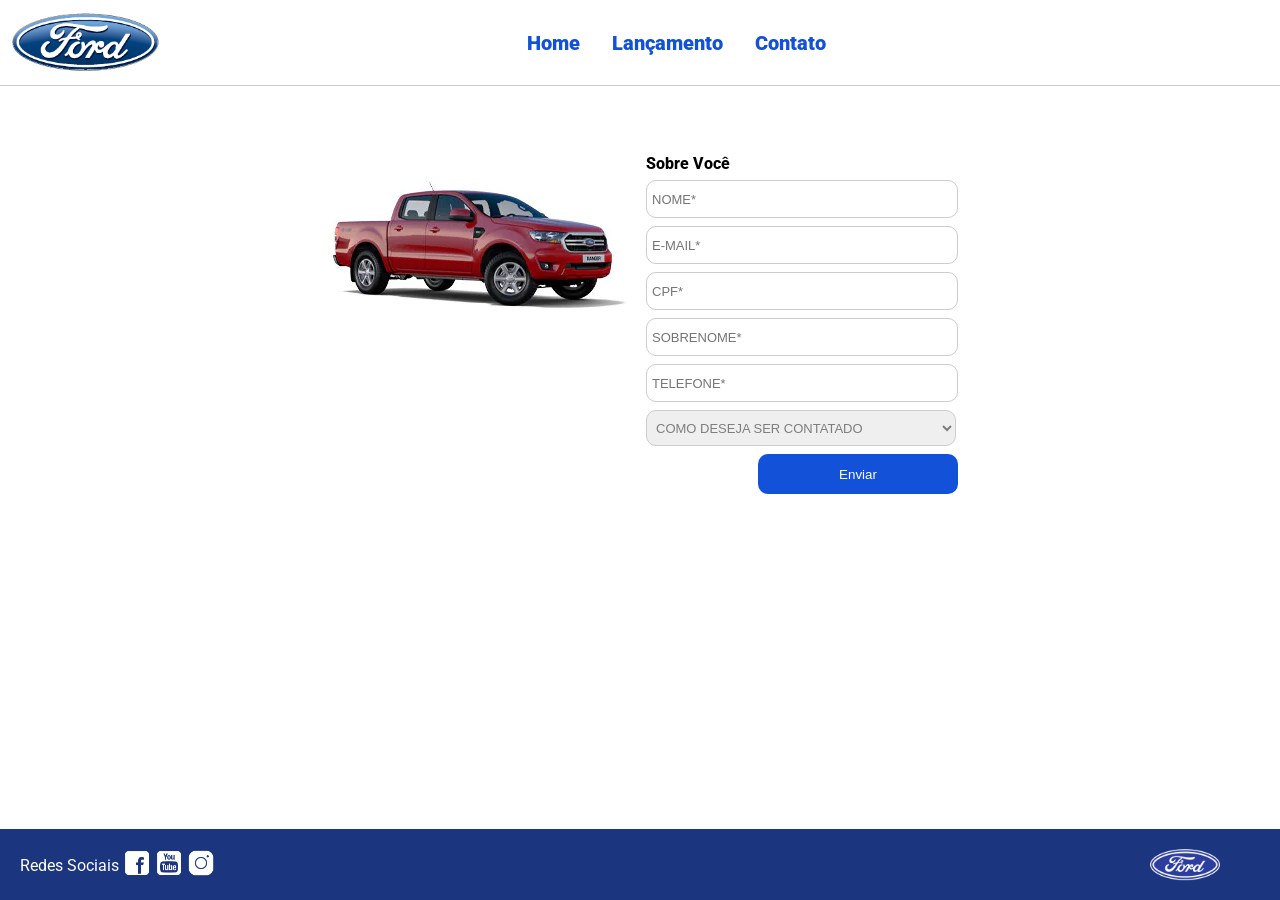
==== contato.html @ b877178f "subindo arquivos" ====
<!DOCTYPE html>
<html lang="pt-br">
<head>
    <meta charset="UTF-8">
    <meta http-equiv="X-UA-Compatible" content="IE=edge">
    <meta name="viewport" content="width=device-width, initial-scale=1.0">
    <title>Ford</title>    
    <link href="css/reset.css" rel="stylesheet">
    <link href="css/style.css" rel="stylesheet">
    <link href="css/form.css" rel="stylesheet">
    <script src="js/form.js"></script>
</head>
<body>
    <header>       
        <div>
            <img src="img/logo-ford-256.png" width="150" class="logo" />
        </div>
        <nav>
            <ul>
                <li>
                    <a href="index.html">Home</a>
                </li>
                <li>
                    <a href="lancamento.html">Lançamento</a>
                </li>
                <li>
                    <a href="contato.html">Contato</a>
                </li>
            </ul>
        </nav>

    </header>
    <main>
        <div class="forms">
            <div>
                <img src="img/xls 2.2 diesel.jpg">
            </div>
            <div>
                <h2 class="titulo">Sobre Você</h2>
            <form onsubmit="Post(this);">
                <input type="text" name="nome" placeholder="NOME*" class="fordform" required>
                <input type="text" name="email" placeholder="E-MAIL*" class="fordform" required>
                <input type="text" name="cpf" placeholder="CPF*" class="fordform" required>
                <input type="text" name="sobrenome" placeholder="SOBRENOME*" class="fordform" required>
                <input type="text" name="telefone" placeholder="TELEFONE*" class="fordform" required>
                <select name="contato" class="fordform" required>
                    <option selected>COMO DESEJA SER CONTATADO</option>
                    <option>TELEFONE</option>
                    <option>E-MAIL</option>
                </select>
            <button type="submit">Enviar</button>
            </form>
            </div>
        </div>
    </main>
    <footer>
        <nav id="social">
            <ul>
                <li><span class="redesociais">Redes Sociais</span></li>
                <li><a href="#" title="Facebook"><img src="img/facebook-50.png"></a></li>
                <li><a href="#" title="YouTube"><img src="img/youtube-squared-50.png"></a></li>
                <li><a href="#" title="Instagram"><img src="img/instagram-logo-50.png"></a></li>
            </ul>
        </nav>
        <div>
           <img src="img/ford-96.png" width="70"  />
        </div>
    </footer>    
</body>
</html>
---- css/style.css ----
@import url('https://fonts.googleapis.com/css2?family=Roboto:wght@300&display=swap');

body {
    background: #FFFFFF;
    height: 100%;
    font-family: 'Roboto', sans-serif;
}

html {
    height: 100%;
}

div#carousel {
    height: 46vh;
    width: 100%;
     max-height: 628px;
    -webkit-transition: all .3s ease-in-out;
    -moz-transition: all .3s ease-in-out;
    transition: all .3s ease-in-out;
}

div#carousel-title a {
    text-decoration: none;
}

div#carousel-title  {
    display: block;
    text-align: center;
    margin-top: 10px;
    margin-bottom: 10px;
    font-weight: bold;
}

header ul {
    text-align: center;
    margin-left: auto;
    margin-right: auto;
    display: block;
}

ul {
	display: inline-block;
}

header {
    background: #FFFFFF;
    border-bottom: 1px solid #ccc;
    margin-bottom: 10px;
    padding: 10px;
}

header div {
    display: inline;
    vertical-align: middle;
}

header nav {
    display: inline-block;
    vertical-align: middle;
    width: 80vw;
}

header nav a {
    color: #1351d8;
    font-size: 20px;
    text-decoration: none;
    font-weight: 900;
    margin-left: 14px;
    margin-right: 14px;
}

header nav a:hover {
    color: #1b357e;
    text-decoration: none;
    font-weight: 900;
}

nav li {
    display: inline;
    list-style: none;
}

main {
    min-height: calc(100% - 167px);
}

nav#social {
    display: inline;
    width: 80%;
}

nav#social ul img {
    width: 28px;
}

span.redesociais {
    color: #ffffff;
    vertical-align: super;
}

footer {
    background: #1B357E;
    padding: 20px;
}

footer div {
    display: inline;
    float: right;
    margin-right: 40px;
}

button:hover {
    background: #1b357e;
}
button {
    background: #1351d8;
    color: #fff;
    border: 0px;
    border-radius: 10px;
}
---- css/form.css ----
.fordform {
    display: block;
    width: 300px;
    border: 1px solid #cccccc;
    border-radius: 10px;
    height: 26px;
    margin: 8px;
    font-size: 13px;
    padding: 5px;
}

select.fordform {
    width: 310px;
    height: 36px;
    color: #807d7d;
}

input:focus-visible {
    outline: none;
}

select:focus-visible {
    outline: none;
}

main div {
    display: inline-block;
    vertical-align: top;
    text-align: left;
    padding-top: 30px;
    padding-bottom: 30px;
}

.forms {
    display: block;
    text-align: center;
}

h2 {
    text-align: left;
    font-weight: 800;
}


button {
    width: 200px;
    height: 40px;
    margin-right: 8px;
    float: right;
}

.titulo {
    margin-left: 8px;
}
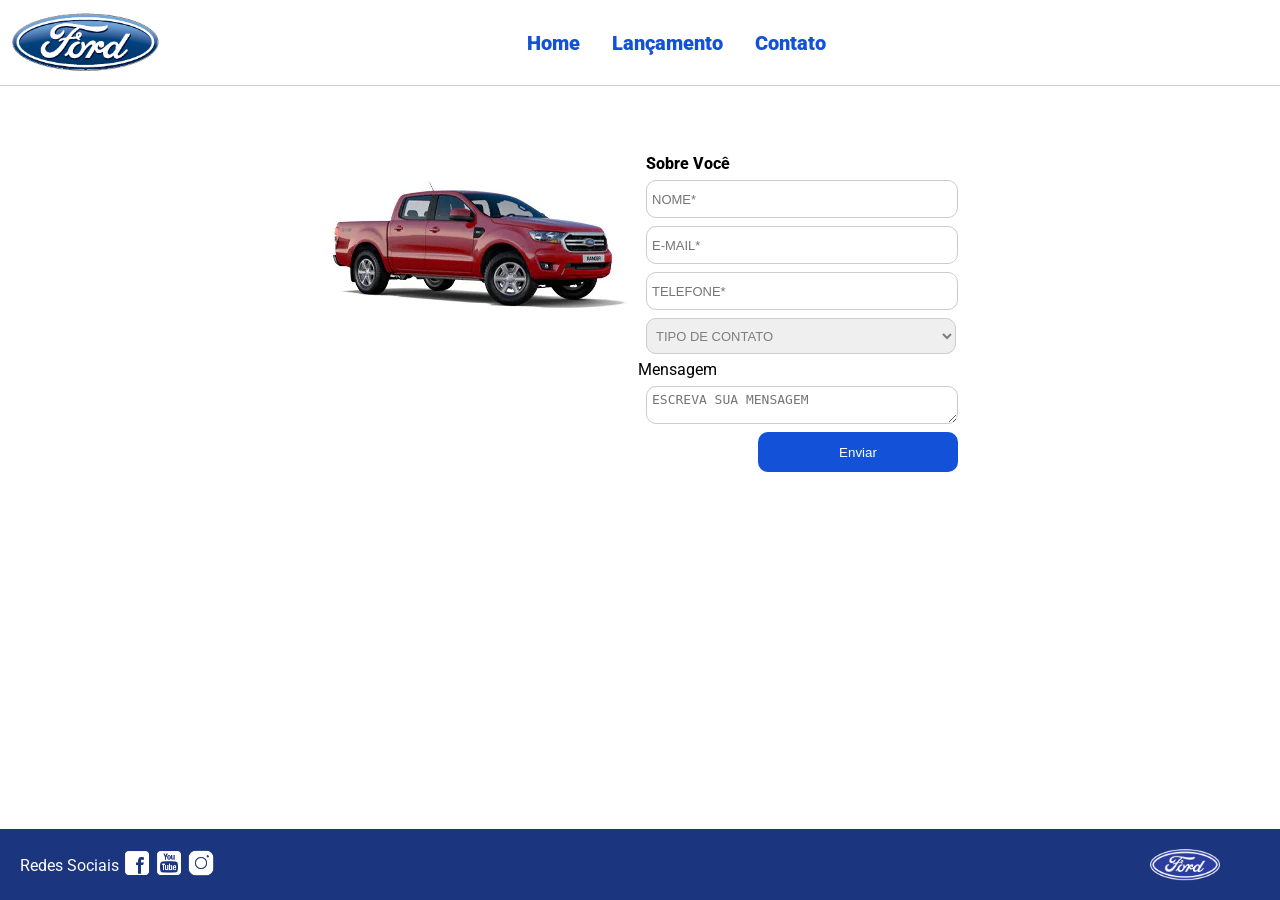
==== commit 526cff29: "Speint finalizada" ====
--- a/contato.html
+++ b/contato.html
@@ -37,20 +37,26 @@
             </div>
             <div>
                 <h2 class="titulo">Sobre Você</h2>
-            <form onsubmit="Post(this);">
-                <input type="text" name="nome" placeholder="NOME*" class="fordform" required>
-                <input type="text" name="email" placeholder="E-MAIL*" class="fordform" required>
-                <input type="text" name="cpf" placeholder="CPF*" class="fordform" required>
-                <input type="text" name="sobrenome" placeholder="SOBRENOME*" class="fordform" required>
-                <input type="text" name="telefone" placeholder="TELEFONE*" class="fordform" required>
-                <select name="contato" class="fordform" required>
-                    <option selected>COMO DESEJA SER CONTATADO</option>
-                    <option>TELEFONE</option>
-                    <option>E-MAIL</option>
-                </select>
-            <button type="submit">Enviar</button>
+            <form onsubmit="Post(this); return false;">
+            <input type="text" name="nome" placeholder="NOME*" class="fordform" required>
+    
+            <input type="email" name="email" placeholder="E-MAIL*" class="fordform" required>
+    
+            <input type="tel" name="telefone" placeholder="TELEFONE*" class="fordform" required>
+    
+        <select name="contato" class="fordform" required>
+            <option value="" disabled selected>TIPO DE CONTATO</option>
+            <option value="elogio">ELOGIO</option>
+            <option value="reclamcao">RECLAMAÇÃO</option>
+            <option value="solicitacao">SOLICITAÇÃO</option>
+
+        </select>
+    
+    <label for="mensagem">Mensagem</label>
+    <textarea name="mensagem" id="mensagem" placeholder="ESCREVA SUA MENSAGEM" rows="5" class="fordform" required></textarea>
+    
+    <button type="submit">Enviar</button>
             </form>
-            </div>
         </div>
     </main>
     <footer>
--- a/css/style.css
+++ b/css/style.css
@@ -13,10 +13,45 @@
 div#carousel {
     height: 46vh;
     width: 100%;
-     max-height: 628px;
+    max-height: 628px;
+    position: relative; /* CRUCIAL: permite que os botões flutuem aqui dentro */
+    background-repeat: no-repeat;
+    background-size: contain;
+    background-position: center;
     -webkit-transition: all .3s ease-in-out;
     -moz-transition: all .3s ease-in-out;
     transition: all .3s ease-in-out;
+}
+#carousel-controls {
+    position: absolute;
+    top: 50%;
+    transform: translateY(-50%);
+    width: 100%;
+    display: flex;
+    justify-content: space-between;
+    padding: 0 20px;
+    box-sizing: border-box;
+    pointer-events: none;
+}
+
+#carousel-controls button {
+    pointer-events: auto;
+    background: rgba(27, 53, 126, 0.4);
+    backdrop-filter: blur(4px);
+    color: white;
+    border: 1px solid rgba(255, 255, 255, 0.2);
+    width: 50px;
+    height: 50px;
+    border-radius: 50%;
+    font-size: 22px;
+    cursor: pointer;
+    transition: all 0.3s ease;
+}
+
+
+#carousel-controls button:hover {
+    background: rgba(19, 81, 216, 0.8);
+    transform: scale(1.1);
 }
 
 div#carousel-title a {
